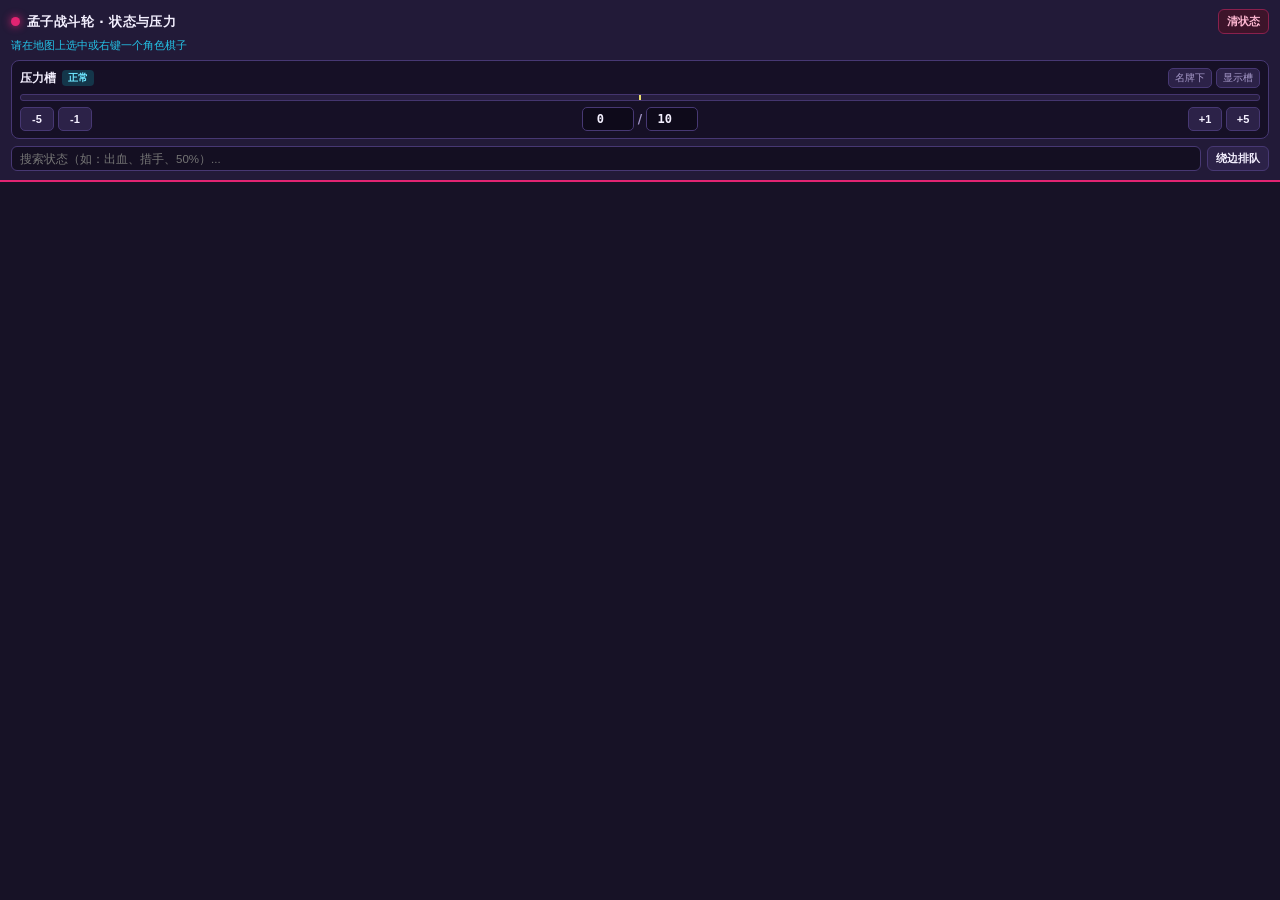
==== index.html @ 3b41bb31 "Add files via upload" ====
<!DOCTYPE html>
<html lang="zh-CN">
<head>
  <meta charset="UTF-8" />
  <meta name="viewport" content="width=device-width, initial-scale=1.0" />
  <title>孟子的战斗轮状态标</title>
  <link rel="stylesheet" href="./style.css" />
</head>
<body>
  <header class="topbar">
    <div class="title-row">
      <span class="badge-dot"></span>
      <h1>孟子战斗轮 · 状态与压力</h1>
      <button id="btn-clear" class="btn-danger" title="清空当前选中棋子的全部状态标">清状态</button>
    </div>
    <div id="target-info" class="target-info">请在地图上选中或右键一个角色棋子</div>

    <!-- 动态压力槽控制面板 -->
    <section class="stress-box">
      <div class="stress-head">
        <span class="stress-title">压力槽</span>
        <span id="stress-stage" class="stress-stage">正常</span>
        <div class="stress-toggles">
          <button id="btn-stress-pos" class="btn-mini" title="切换压力槽垂直位置">名牌下</button>
          <button id="btn-stress-vis" class="btn-mini" title="显示或隐藏棋子下方压力槽">显示槽</button>
        </div>
      </div>
      <div class="stress-bar-preview">
        <div id="stress-fill-preview" class="stress-fill-preview"></div>
        <div class="stress-mid-tick" title="50% 临界点"></div>
      </div>
      <div class="stress-controls">
        <button class="btn-step" data-delta="-5">-5</button>
        <button class="btn-step" data-delta="-1">-1</button>
        <div class="stress-inputs">
          <input id="stress-cur" type="number" min="0" max="999" value="0" title="当前压力值" />
          <span class="slash">/</span>
          <input id="stress-max" type="number" min="1" max="999" value="10" title="压力上限" />
        </div>
        <button class="btn-step" data-delta="1">+1</button>
        <button class="btn-step" data-delta="5">+5</button>
      </div>
    </section>

    <div class="controls-row">
      <input id="search-input" type="text" placeholder="搜索状态（如：出血、措手、50%）..." />
      <button id="btn-layout" class="btn-mode" title="切换图标排队方式">绕边排队</button>
    </div>
  </header>

  <main id="status-container" class="status-container"></main>

  <script type="module" src="./app.js"></script>
</body>
</html>
---- style.css ----
* {
  box-sizing: border-box;
  margin: 0;
  padding: 0;
}

:root {
  --bg: #171226;
  --panel: #221a38;
  --card: #2c2248;
  --card-hover: #382b5c;
  --border: #473873;
  --accent: #e22472;
  --cyan: #24c4e8;
  --gold: #f5b40f;
  --red: #f2142c;
  --text: #f4f0ff;
  --muted: #a699c9;
}

body {
  background: var(--bg);
  color: var(--text);
  font-family: "Microsoft YaHei", "PingFang SC", system-ui, sans-serif;
  font-size: 12px;
  height: 100vh;
  display: flex;
  flex-direction: column;
  overflow: hidden;
  user-select: none;
}

.topbar {
  background: var(--panel);
  border-bottom: 2px solid var(--accent);
  padding: 9px 11px 9px;
  flex-shrink: 0;
}

.title-row {
  display: flex;
  align-items: center;
  gap: 7px;
}

.badge-dot {
  width: 9px;
  height: 9px;
  border-radius: 50%;
  background: var(--accent);
  box-shadow: 0 0 8px var(--accent);
  flex-shrink: 0;
}

.title-row h1 {
  font-size: 13px;
  font-weight: 700;
  letter-spacing: 0.4px;
  flex: 1;
}

.target-info {
  margin-top: 4px;
  font-size: 11px;
  color: var(--cyan);
  white-space: nowrap;
  overflow: hidden;
  text-overflow: ellipsis;
}

.target-info.empty {
  color: var(--muted);
}

/* 压力槽模块 */
.stress-box {
  margin-top: 7px;
  background: #161026;
  border: 1px solid var(--border);
  border-radius: 8px;
  padding: 7px 8px;
}

.stress-head {
  display: flex;
  align-items: center;
  gap: 6px;
}

.stress-title {
  font-size: 11.5px;
  font-weight: 700;
  color: var(--text);
}

.stress-stage {
  font-size: 10px;
  font-weight: 700;
  padding: 1px 6px;
  border-radius: 4px;
  background: #14364a;
  color: #6ee7ff;
}

.stress-stage.warn {
  background: #4d3508;
  color: #ffd859;
}

.stress-stage.over {
  background: #540b1d;
  color: #ff6b85;
}

.stress-toggles {
  margin-left: auto;
  display: flex;
  gap: 4px;
}

.btn-mini {
  background: var(--card);
  border: 1px solid var(--border);
  border-radius: 5px;
  color: var(--muted);
  font-size: 10px;
  padding: 2px 6px;
  cursor: pointer;
}

.btn-mini:hover {
  border-color: var(--cyan);
  color: var(--text);
}

.btn-mini.on {
  background: #1a3b52;
  border-color: var(--cyan);
  color: #b5f3ff;
}

.stress-bar-preview {
  position: relative;
  height: 7px;
  background: #271e3f;
  border-radius: 3px;
  margin: 6px 0;
  overflow: hidden;
  border: 1px solid #44356e;
}

.stress-fill-preview {
  height: 100%;
  width: 0%;
  background: var(--cyan);
  transition: width 0.12s ease, background 0.12s ease;
}

.stress-mid-tick {
  position: absolute;
  left: 50%;
  top: 0;
  bottom: 0;
  width: 2px;
  background: #fff275;
  transform: translateX(-1px);
  opacity: 0.9;
}

.stress-controls {
  display: flex;
  align-items: center;
  gap: 4px;
}

.btn-step {
  flex: 0 0 34px;
  height: 24px;
  background: var(--card);
  border: 1px solid var(--border);
  border-radius: 5px;
  color: var(--text);
  font-size: 11px;
  font-weight: 700;
  cursor: pointer;
}

.btn-step:hover {
  background: var(--card-hover);
  border-color: var(--cyan);
}

.btn-step:active {
  transform: scale(0.95);
}

.btn-step:disabled,
.btn-mini:disabled,
.stress-inputs input:disabled {
  opacity: 0.4;
  cursor: not-allowed;
}

.stress-inputs {
  flex: 1;
  display: flex;
  align-items: center;
  justify-content: center;
  gap: 4px;
}

.stress-inputs input {
  width: 52px;
  height: 24px;
  background: #0e0a1a;
  border: 1px solid var(--border);
  border-radius: 5px;
  color: var(--text);
  text-align: center;
  font-family: Consolas, monospace;
  font-size: 12px;
  font-weight: 700;
  outline: none;
}

.stress-inputs input:focus {
  border-color: var(--cyan);
}

.stress-inputs .slash {
  color: var(--muted);
  font-weight: 700;
}

.controls-row {
  margin-top: 7px;
  display: flex;
  gap: 6px;
}

#search-input {
  flex: 1;
  background: #140f22;
  border: 1px solid var(--border);
  border-radius: 6px;
  color: var(--text);
  padding: 5px 8px;
  font-size: 11.5px;
  outline: none;
}

#search-input:focus {
  border-color: var(--cyan);
}

.btn-mode,
.btn-danger {
  border: 1px solid var(--border);
  border-radius: 6px;
  padding: 4px 8px;
  font-size: 11px;
  font-weight: 600;
  cursor: pointer;
  color: var(--text);
  background: var(--card);
  white-space: nowrap;
}

.btn-mode:hover {
  border-color: var(--cyan);
  color: var(--cyan);
}

.btn-danger {
  background: #3d142a;
  border-color: #8a204d;
  color: #ffb8d2;
}

.btn-danger:hover {
  background: var(--accent);
  border-color: #ff6ca5;
  color: #fff;
}

.btn-danger:disabled {
  opacity: 0.4;
  cursor: not-allowed;
}

.status-container {
  flex: 1;
  overflow-y: auto;
  padding: 8px 10px 14px;
}

.status-container::-webkit-scrollbar {
  width: 6px;
}
.status-container::-webkit-scrollbar-thumb {
  background: var(--border);
  border-radius: 3px;
}

.group-block {
  margin-bottom: 10px;
}

.group-title {
  font-size: 11px;
  font-weight: 700;
  color: var(--muted);
  margin: 2px 0 6px 2px;
  display: flex;
  align-items: center;
  gap: 6px;
}

.group-title::after {
  content: "";
  flex: 1;
  height: 1px;
  background: #332752;
}

.grid {
  display: grid;
  grid-template-columns: repeat(4, 1fr);
  gap: 6px;
}

.status-btn {
  position: relative;
  display: flex;
  flex-direction: column;
  align-items: center;
  justify-content: center;
  gap: 4px;
  padding: 6px 3px 5px;
  background: var(--card);
  border: 1.5px solid transparent;
  border-radius: 8px;
  color: var(--text);
  cursor: pointer;
  transition: transform 0.08s ease, background 0.12s ease, border-color 0.12s ease;
}

.status-btn:hover {
  background: var(--card-hover);
  border-color: var(--border);
}

.status-btn:active {
  transform: scale(0.95);
}

.status-btn.active {
  background: #421738;
  border-color: var(--accent);
  box-shadow: 0 0 0 1px rgba(226, 36, 114, 0.35) inset;
}

.status-btn.active::after {
  content: "✓";
  position: absolute;
  top: 2px;
  right: 4px;
  font-size: 10px;
  font-weight: 900;
  color: #ff7ab0;
}

.status-btn img {
  width: 40px;
  height: 40px;
  image-rendering: pixelated;
  pointer-events: none;
}

.status-btn span {
  font-size: 10.5px;
  line-height: 1.1;
  text-align: center;
}
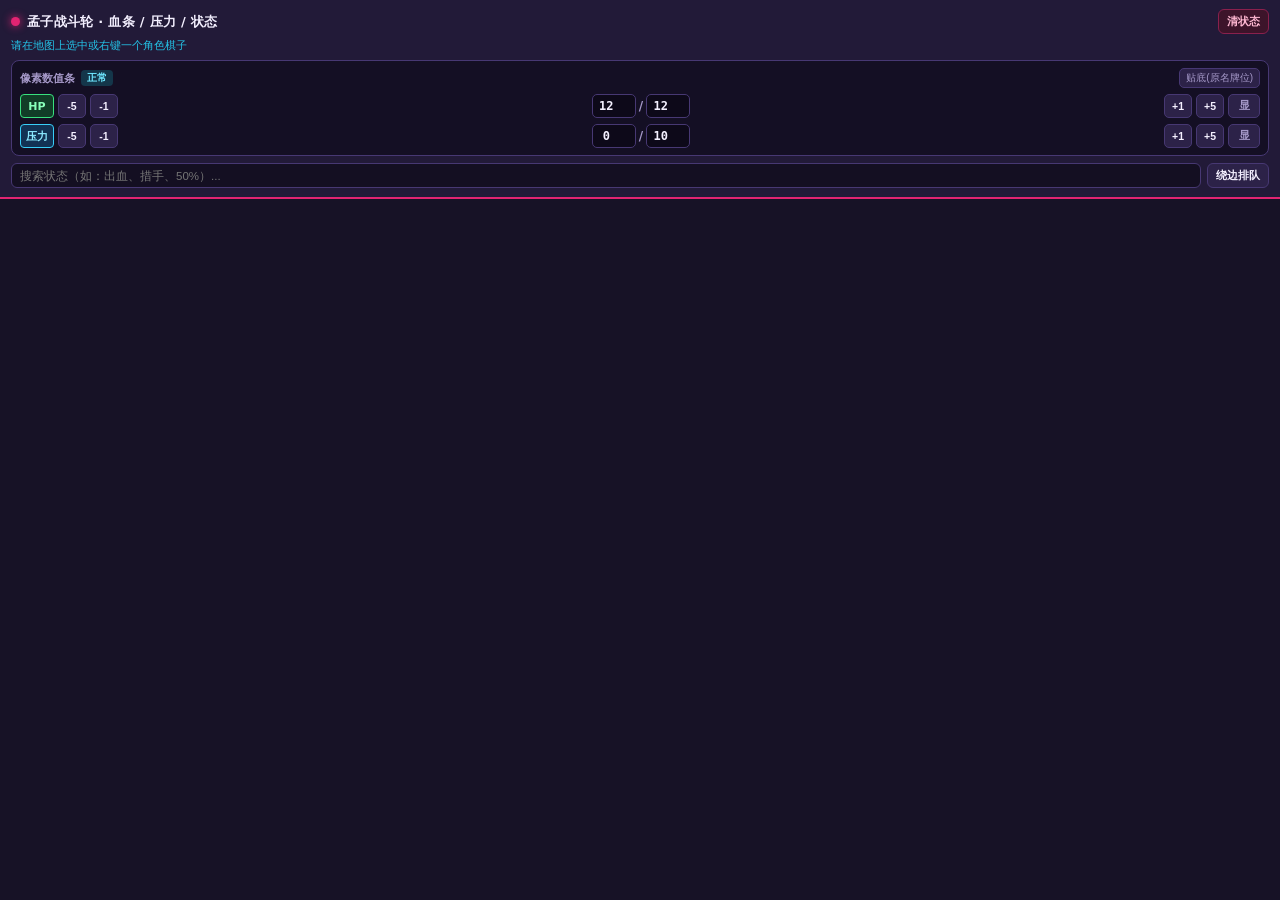
==== commit 156684ab: "Add files via upload" ====
--- a/index.html
+++ b/index.html
@@ -3,42 +3,54 @@
 <head>
   <meta charset="UTF-8" />
   <meta name="viewport" content="width=device-width, initial-scale=1.0" />
-  <title>孟子的战斗轮状态标</title>
+  <title>孟子的战斗轮 · 状态与数值槽</title>
   <link rel="stylesheet" href="./style.css" />
 </head>
 <body>
   <header class="topbar">
     <div class="title-row">
       <span class="badge-dot"></span>
-      <h1>孟子战斗轮 · 状态与压力</h1>
+      <h1>孟子战斗轮 · 血条 / 压力 / 状态</h1>
       <button id="btn-clear" class="btn-danger" title="清空当前选中棋子的全部状态标">清状态</button>
     </div>
     <div id="target-info" class="target-info">请在地图上选中或右键一个角色棋子</div>
 
-    <!-- 动态压力槽控制面板 -->
-    <section class="stress-box">
-      <div class="stress-head">
-        <span class="stress-title">压力槽</span>
+    <!-- 像素双条控制区（HP + 压力） -->
+    <section class="bars-box">
+      <div class="bars-head">
+        <span class="bars-title">像素数值条</span>
         <span id="stress-stage" class="stress-stage">正常</span>
-        <div class="stress-toggles">
-          <button id="btn-stress-pos" class="btn-mini" title="切换压力槽垂直位置">名牌下</button>
-          <button id="btn-stress-vis" class="btn-mini" title="显示或隐藏棋子下方压力槽">显示槽</button>
+        <button id="btn-bar-pos" class="btn-mini" title="切换血条/压力槽高度">贴底(原名牌位)</button>
+      </div>
+
+      <!-- HP 血条行 -->
+      <div class="bar-row">
+        <span class="bar-tag hp">HP</span>
+        <button class="btn-step" data-bar="hp" data-delta="-5">-5</button>
+        <button class="btn-step" data-bar="hp" data-delta="-1">-1</button>
+        <div class="num-inputs">
+          <input id="hp-cur" type="number" min="0" max="999" value="12" title="当前HP" />
+          <span class="slash">/</span>
+          <input id="hp-max" type="number" min="1" max="999" value="12" title="HP上限" />
         </div>
+        <button class="btn-step" data-bar="hp" data-delta="1">+1</button>
+        <button class="btn-step" data-bar="hp" data-delta="5">+5</button>
+        <button id="btn-hp-vis" class="btn-eye" title="显示或隐藏HP血条">显</button>
       </div>
-      <div class="stress-bar-preview">
-        <div id="stress-fill-preview" class="stress-fill-preview"></div>
-        <div class="stress-mid-tick" title="50% 临界点"></div>
-      </div>
-      <div class="stress-controls">
-        <button class="btn-step" data-delta="-5">-5</button>
-        <button class="btn-step" data-delta="-1">-1</button>
-        <div class="stress-inputs">
-          <input id="stress-cur" type="number" min="0" max="999" value="0" title="当前压力值" />
+
+      <!-- 压力槽行 -->
+      <div class="bar-row">
+        <span class="bar-tag st">压力</span>
+        <button class="btn-step" data-bar="stress" data-delta="-5">-5</button>
+        <button class="btn-step" data-bar="stress" data-delta="-1">-1</button>
+        <div class="num-inputs">
+          <input id="st-cur" type="number" min="0" max="999" value="0" title="当前压力" />
           <span class="slash">/</span>
-          <input id="stress-max" type="number" min="1" max="999" value="10" title="压力上限" />
+          <input id="st-max" type="number" min="1" max="999" value="10" title="压力上限" />
         </div>
-        <button class="btn-step" data-delta="1">+1</button>
-        <button class="btn-step" data-delta="5">+5</button>
+        <button class="btn-step" data-bar="stress" data-delta="1">+1</button>
+        <button class="btn-step" data-bar="stress" data-delta="5">+5</button>
+        <button id="btn-st-vis" class="btn-eye" title="显示或隐藏压力槽">显</button>
       </div>
     </section>
 
--- a/style.css
+++ b/style.css
@@ -12,8 +12,7 @@
   --border: #473873;
   --accent: #e22472;
   --cyan: #24c4e8;
-  --gold: #f5b40f;
-  --red: #f2142c;
+  --green: #38e07e;
   --text: #f4f0ff;
   --muted: #a699c9;
 }
@@ -55,7 +54,7 @@
 .title-row h1 {
   font-size: 13px;
   font-weight: 700;
-  letter-spacing: 0.4px;
+  letter-spacing: 0.3px;
   flex: 1;
 }
 
@@ -72,25 +71,27 @@
   color: var(--muted);
 }
 
-/* 压力槽模块 */
-.stress-box {
+.bars-box {
   margin-top: 7px;
-  background: #161026;
+  background: #140f24;
   border: 1px solid var(--border);
   border-radius: 8px;
   padding: 7px 8px;
-}
-
-.stress-head {
-  display: flex;
-  align-items: center;
-  gap: 6px;
-}
-
-.stress-title {
-  font-size: 11.5px;
-  font-weight: 700;
-  color: var(--text);
+  display: flex;
+  flex-direction: column;
+  gap: 6px;
+}
+
+.bars-head {
+  display: flex;
+  align-items: center;
+  gap: 6px;
+}
+
+.bars-title {
+  font-size: 11px;
+  font-weight: 700;
+  color: var(--muted);
 }
 
 .stress-stage {
@@ -112,13 +113,8 @@
   color: #ff6b85;
 }
 
-.stress-toggles {
+.btn-mini {
   margin-left: auto;
-  display: flex;
-  gap: 4px;
-}
-
-.btn-mini {
   background: var(--card);
   border: 1px solid var(--border);
   border-radius: 5px;
@@ -133,54 +129,43 @@
   color: var(--text);
 }
 
-.btn-mini.on {
-  background: #1a3b52;
-  border-color: var(--cyan);
-  color: #b5f3ff;
-}
-
-.stress-bar-preview {
-  position: relative;
-  height: 7px;
-  background: #271e3f;
-  border-radius: 3px;
-  margin: 6px 0;
-  overflow: hidden;
-  border: 1px solid #44356e;
-}
-
-.stress-fill-preview {
-  height: 100%;
-  width: 0%;
-  background: var(--cyan);
-  transition: width 0.12s ease, background 0.12s ease;
-}
-
-.stress-mid-tick {
-  position: absolute;
-  left: 50%;
-  top: 0;
-  bottom: 0;
-  width: 2px;
-  background: #fff275;
-  transform: translateX(-1px);
-  opacity: 0.9;
-}
-
-.stress-controls {
+.bar-row {
   display: flex;
   align-items: center;
   gap: 4px;
 }
 
+.bar-tag {
+  width: 34px;
+  height: 24px;
+  line-height: 24px;
+  text-align: center;
+  border-radius: 4px;
+  font-size: 11px;
+  font-weight: 800;
+  flex-shrink: 0;
+}
+
+.bar-tag.hp {
+  background: #113d27;
+  border: 1px solid #38e07e;
+  color: #88ffba;
+}
+
+.bar-tag.st {
+  background: #123254;
+  border: 1px solid #38cef8;
+  color: #8ce9ff;
+}
+
 .btn-step {
-  flex: 0 0 34px;
+  flex: 0 0 28px;
   height: 24px;
   background: var(--card);
   border: 1px solid var(--border);
   border-radius: 5px;
   color: var(--text);
-  font-size: 11px;
+  font-size: 10.5px;
   font-weight: 700;
   cursor: pointer;
 }
@@ -194,25 +179,18 @@
   transform: scale(0.95);
 }
 
-.btn-step:disabled,
-.btn-mini:disabled,
-.stress-inputs input:disabled {
-  opacity: 0.4;
-  cursor: not-allowed;
-}
-
-.stress-inputs {
+.num-inputs {
   flex: 1;
   display: flex;
   align-items: center;
   justify-content: center;
-  gap: 4px;
-}
-
-.stress-inputs input {
-  width: 52px;
+  gap: 3px;
+}
+
+.num-inputs input {
+  width: 44px;
   height: 24px;
-  background: #0e0a1a;
+  background: #0d0919;
   border: 1px solid var(--border);
   border-radius: 5px;
   color: var(--text);
@@ -223,13 +201,39 @@
   outline: none;
 }
 
-.stress-inputs input:focus {
-  border-color: var(--cyan);
-}
-
-.stress-inputs .slash {
-  color: var(--muted);
-  font-weight: 700;
+.num-inputs input:focus {
+  border-color: var(--cyan);
+}
+
+.num-inputs .slash {
+  color: var(--muted);
+  font-weight: 700;
+}
+
+.btn-eye {
+  flex: 0 0 32px;
+  height: 24px;
+  background: var(--card);
+  border: 1px solid var(--border);
+  border-radius: 5px;
+  color: var(--muted);
+  font-size: 10.5px;
+  font-weight: 700;
+  cursor: pointer;
+}
+
+.btn-eye.on {
+  background: #183d54;
+  border-color: var(--cyan);
+  color: #c2f5ff;
+}
+
+.btn-step:disabled,
+.btn-eye:disabled,
+.btn-mini:disabled,
+.num-inputs input:disabled {
+  opacity: 0.4;
+  cursor: not-allowed;
 }
 
 .controls-row {
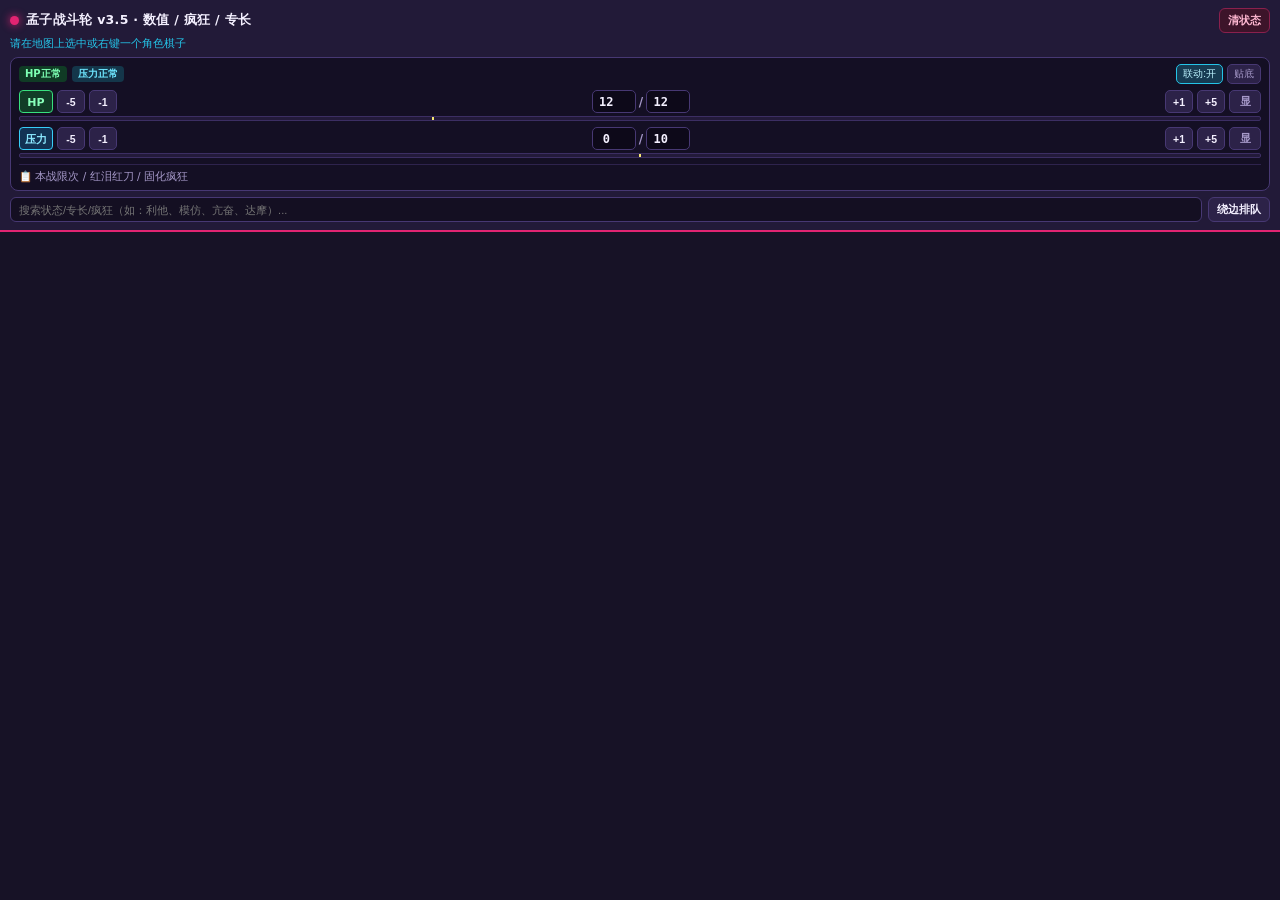
==== commit 44f51bbc: "Add files via upload" ====
--- a/index.html
+++ b/index.html
@@ -3,59 +3,112 @@
 <head>
   <meta charset="UTF-8" />
   <meta name="viewport" content="width=device-width, initial-scale=1.0" />
-  <title>孟子的战斗轮 · 状态与数值槽</title>
+  <title>孟子的战斗轮 v3.5 · 状态与疯狂面板</title>
   <link rel="stylesheet" href="./style.css" />
 </head>
 <body>
   <header class="topbar">
     <div class="title-row">
       <span class="badge-dot"></span>
-      <h1>孟子战斗轮 · 血条 / 压力 / 状态</h1>
-      <button id="btn-clear" class="btn-danger" title="清空当前选中棋子的全部状态标">清状态</button>
+      <h1>孟子战斗轮 v3.5 · 数值 / 疯狂 / 专长</h1>
+      <button id="btn-clear" class="btn-danger" title="清空当前选中棋子的全部状态与疯狂">清状态</button>
     </div>
     <div id="target-info" class="target-info">请在地图上选中或右键一个角色棋子</div>
 
-    <!-- 像素双条控制区（HP + 压力） -->
     <section class="bars-box">
       <div class="bars-head">
-        <span class="bars-title">像素数值条</span>
-        <span id="stress-stage" class="stress-stage">正常</span>
-        <button id="btn-bar-pos" class="btn-mini" title="切换血条/压力槽高度">贴底(原名牌位)</button>
+        <span id="hp-stage" class="stage-pill hp-ok">HP正常</span>
+        <span id="stress-stage" class="stage-pill st-ok">压力正常</span>
+        <div class="head-actions">
+          <button id="btn-auto-link" class="btn-mini on" title="压力≥50%/100%、HP=0、达摩受伤判死、红泪/红刀自动联动">联动:开</button>
+          <button id="btn-bar-pos" class="btn-mini" title="切换血条/压力槽高度">贴底</button>
+        </div>
       </div>
 
-      <!-- HP 血条行 -->
-      <div class="bar-row">
-        <span class="bar-tag hp">HP</span>
-        <button class="btn-step" data-bar="hp" data-delta="-5">-5</button>
-        <button class="btn-step" data-bar="hp" data-delta="-1">-1</button>
-        <div class="num-inputs">
-          <input id="hp-cur" type="number" min="0" max="999" value="12" title="当前HP" />
-          <span class="slash">/</span>
-          <input id="hp-max" type="number" min="1" max="999" value="12" title="HP上限" />
-        </div>
-        <button class="btn-step" data-bar="hp" data-delta="1">+1</button>
-        <button class="btn-step" data-bar="hp" data-delta="5">+5</button>
-        <button id="btn-hp-vis" class="btn-eye" title="显示或隐藏HP血条">显</button>
+      <!-- 达摩克里斯判死快捷提示条 -->
+      <div id="damo-alert" class="damo-alert hidden">
+        <span id="damo-msg">⚔ 达摩克里斯已判死：回合末投 d100（01-05 濒死）</span>
+        <button id="btn-damo-roll" class="btn-damo">🎲 判死d100</button>
       </div>
 
-      <!-- 压力槽行 -->
-      <div class="bar-row">
-        <span class="bar-tag st">压力</span>
-        <button class="btn-step" data-bar="stress" data-delta="-5">-5</button>
-        <button class="btn-step" data-bar="stress" data-delta="-1">-1</button>
-        <div class="num-inputs">
-          <input id="st-cur" type="number" min="0" max="999" value="0" title="当前压力" />
-          <span class="slash">/</span>
-          <input id="st-max" type="number" min="1" max="999" value="10" title="压力上限" />
+      <!-- 压力过载 / 疯狂分支快捷提示条 -->
+      <div id="mad-alert" class="mad-alert hidden">
+        <span id="mad-msg">🌀 压力过载！</span>
+        <div class="mad-actions">
+          <button id="btn-mad-roll" class="btn-mad">🎲 抽疯狂</button>
+          <button id="btn-mad-calm" class="btn-calm hidden" title="精神分析安抚成功：暂时压制疯狂副作用 1 轮">压制1轮</button>
         </div>
-        <button class="btn-step" data-bar="stress" data-delta="1">+1</button>
-        <button class="btn-step" data-bar="stress" data-delta="5">+5</button>
-        <button id="btn-st-vis" class="btn-eye" title="显示或隐藏压力槽">显</button>
       </div>
+
+      <!-- HP 血条行 + 1/3 红泪血线 -->
+      <div class="bar-unit">
+        <div class="bar-row">
+          <span class="bar-tag hp">HP</span>
+          <button class="btn-step" data-bar="hp" data-delta="-5">-5</button>
+          <button class="btn-step" data-bar="hp" data-delta="-1">-1</button>
+          <div class="num-inputs">
+            <input id="hp-cur" type="number" min="0" max="999" value="12" title="当前HP" />
+            <span class="slash">/</span>
+            <input id="hp-max" type="number" min="1" max="999" value="12" title="HP上限" />
+          </div>
+          <button class="btn-step" data-bar="hp" data-delta="1">+1</button>
+          <button class="btn-step" data-bar="hp" data-delta="5">+5</button>
+          <button id="btn-hp-vis" class="btn-eye" title="显示或隐藏HP血条">显</button>
+        </div>
+        <div class="mini-meter" title="黄色刻度线 = 1/3 红泪血线">
+          <div id="hp-meter-fill" class="mini-fill"></div>
+          <div class="mini-tick" style="left: 33.333%;"></div>
+        </div>
+      </div>
+
+      <!-- 压力槽行 + 50% 临界线 -->
+      <div class="bar-unit">
+        <div class="bar-row">
+          <span class="bar-tag st">压力</span>
+          <button class="btn-step" data-bar="stress" data-delta="-5">-5</button>
+          <button class="btn-step" data-bar="stress" data-delta="-1">-1</button>
+          <div class="num-inputs">
+            <input id="st-cur" type="number" min="0" max="999" value="0" title="当前压力" />
+            <span class="slash">/</span>
+            <input id="st-max" type="number" min="1" max="999" value="10" title="压力上限" />
+          </div>
+          <button class="btn-step" data-bar="stress" data-delta="1">+1</button>
+          <button class="btn-step" data-bar="stress" data-delta="5">+5</button>
+          <button id="btn-st-vis" class="btn-eye" title="显示或隐藏压力槽">显</button>
+        </div>
+        <div class="mini-meter" title="黄色刻度线 = 50% 临界点">
+          <div id="st-meter-fill" class="mini-fill"></div>
+          <div class="mini-tick" style="left: 50%;"></div>
+        </div>
+      </div>
+
+      <!-- 可折叠：本战限次资源 + 被动联动 + 固化疯狂锁定 -->
+      <details class="tracker-drawer">
+        <summary>
+          <span>📋 本战限次 / 红泪红刀 / 固化疯狂</span>
+          <span id="tracker-summary" class="tracker-summary"></span>
+        </summary>
+        <div class="tracker-body">
+          <div class="tracker-section">
+            <span class="tracker-label">被动联动 &amp; 固化疯狂预设</span>
+            <div class="chip-wrap" id="passive-chips"></div>
+            <div class="fixed-mad-row">
+              <span>固化疯狂锁定：</span>
+              <select id="fixed-mad-select">
+                <option value="">无（过载时随机抽表）</option>
+              </select>
+            </div>
+          </div>
+          <div class="tracker-section">
+            <span class="tracker-label">每战限1次（点亮=已用）</span>
+            <div class="chip-wrap" id="once-chips"></div>
+          </div>
+        </div>
+      </details>
     </section>
 
     <div class="controls-row">
-      <input id="search-input" type="text" placeholder="搜索状态（如：出血、措手、50%）..." />
+      <input id="search-input" type="text" placeholder="搜索状态/专长/疯狂（如：利他、模仿、亢奋、达摩）..." />
       <button id="btn-layout" class="btn-mode" title="切换图标排队方式">绕边排队</button>
     </div>
   </header>
--- a/style.css
+++ b/style.css
@@ -12,7 +12,6 @@
   --border: #473873;
   --accent: #e22472;
   --cyan: #24c4e8;
-  --green: #38e07e;
   --text: #f4f0ff;
   --muted: #a699c9;
 }
@@ -29,10 +28,14 @@
   user-select: none;
 }
 
+.hidden {
+  display: none !important;
+}
+
 .topbar {
   background: var(--panel);
   border-bottom: 2px solid var(--accent);
-  padding: 9px 11px 9px;
+  padding: 8px 10px 8px;
   flex-shrink: 0;
 }
 
@@ -52,14 +55,14 @@
 }
 
 .title-row h1 {
-  font-size: 13px;
+  font-size: 12.5px;
   font-weight: 700;
   letter-spacing: 0.3px;
   flex: 1;
 }
 
 .target-info {
-  margin-top: 4px;
+  margin-top: 3px;
   font-size: 11px;
   color: var(--cyan);
   white-space: nowrap;
@@ -72,11 +75,11 @@
 }
 
 .bars-box {
-  margin-top: 7px;
+  margin-top: 6px;
   background: #140f24;
   border: 1px solid var(--border);
   border-radius: 8px;
-  padding: 7px 8px;
+  padding: 6px 8px;
   display: flex;
   flex-direction: column;
   gap: 6px;
@@ -85,36 +88,33 @@
 .bars-head {
   display: flex;
   align-items: center;
-  gap: 6px;
-}
-
-.bars-title {
-  font-size: 11px;
-  font-weight: 700;
-  color: var(--muted);
-}
-
-.stress-stage {
+  gap: 5px;
+}
+
+.stage-pill {
   font-size: 10px;
   font-weight: 700;
   padding: 1px 6px;
   border-radius: 4px;
-  background: #14364a;
-  color: #6ee7ff;
-}
-
-.stress-stage.warn {
-  background: #4d3508;
-  color: #ffd859;
-}
-
-.stress-stage.over {
-  background: #540b1d;
-  color: #ff6b85;
+  white-space: nowrap;
+}
+
+.stage-pill.hp-ok   { background: #103b25; color: #7dffb3; }
+.stage-pill.hp-mid  { background: #4a3309; color: #ffd966; }
+.stage-pill.hp-low  { background: #591122; color: #ff7a92; }
+.stage-pill.hp-dead { background: #6b0818; color: #ffe36e; border: 1px solid #ff3859; }
+
+.stage-pill.st-ok   { background: #14364a; color: #6ee7ff; }
+.stage-pill.st-warn { background: #4d3508; color: #ffd859; }
+.stage-pill.st-over { background: #540b1d; color: #ff6b85; }
+
+.head-actions {
+  margin-left: auto;
+  display: flex;
+  gap: 4px;
 }
 
 .btn-mini {
-  margin-left: auto;
   background: var(--card);
   border: 1px solid var(--border);
   border-radius: 5px;
@@ -122,11 +122,113 @@
   font-size: 10px;
   padding: 2px 6px;
   cursor: pointer;
+  white-space: nowrap;
 }
 
 .btn-mini:hover {
   border-color: var(--cyan);
   color: var(--text);
+}
+
+.btn-mini.on {
+  background: #173b52;
+  border-color: var(--cyan);
+  color: #bdf4ff;
+}
+
+.damo-alert {
+  display: flex;
+  align-items: center;
+  gap: 6px;
+  background: #3d0b1a;
+  border: 1px solid #ff2e55;
+  border-radius: 6px;
+  padding: 4px 7px;
+  font-size: 10.5px;
+  color: #ffd0d9;
+}
+
+.damo-alert span,
+.mad-alert span {
+  flex: 1;
+  line-height: 1.25;
+}
+
+.btn-damo {
+  background: #e6193c;
+  border: 1px solid #ff94a8;
+  border-radius: 5px;
+  color: #fff;
+  font-size: 10.5px;
+  font-weight: 700;
+  padding: 3px 7px;
+  cursor: pointer;
+  white-space: nowrap;
+}
+
+.btn-damo:hover {
+  background: #ff294d;
+}
+
+.mad-alert {
+  display: flex;
+  align-items: center;
+  gap: 6px;
+  background: #2c1045;
+  border: 1px solid #d946ef;
+  border-radius: 6px;
+  padding: 4px 7px;
+  font-size: 10.5px;
+  color: #f3d0ff;
+}
+
+.mad-alert.calmed {
+  background: #112d3d;
+  border-color: #38d9ff;
+  color: #c2f5ff;
+}
+
+.mad-actions {
+  display: flex;
+  gap: 4px;
+  flex-shrink: 0;
+}
+
+.btn-mad,
+.btn-calm {
+  border-radius: 5px;
+  font-size: 10px;
+  font-weight: 700;
+  padding: 3px 6px;
+  cursor: pointer;
+  white-space: nowrap;
+}
+
+.btn-mad {
+  background: #8c20b8;
+  border: 1px solid #eb9cff;
+  color: #fff;
+}
+
+.btn-mad:hover {
+  background: #a82cd6;
+}
+
+.btn-calm {
+  background: #1b3852;
+  border: 1px solid #38cef8;
+  color: #b8f2ff;
+}
+
+.btn-calm.on {
+  background: #0f7694;
+  color: #fff;
+}
+
+.bar-unit {
+  display: flex;
+  flex-direction: column;
+  gap: 3px;
 }
 
 .bar-row {
@@ -137,8 +239,8 @@
 
 .bar-tag {
   width: 34px;
-  height: 24px;
-  line-height: 24px;
+  height: 23px;
+  line-height: 23px;
   text-align: center;
   border-radius: 4px;
   font-size: 11px;
@@ -160,7 +262,7 @@
 
 .btn-step {
   flex: 0 0 28px;
-  height: 24px;
+  height: 23px;
   background: var(--card);
   border: 1px solid var(--border);
   border-radius: 5px;
@@ -189,7 +291,7 @@
 
 .num-inputs input {
   width: 44px;
-  height: 24px;
+  height: 23px;
   background: #0d0919;
   border: 1px solid var(--border);
   border-radius: 5px;
@@ -212,7 +314,7 @@
 
 .btn-eye {
   flex: 0 0 32px;
-  height: 24px;
+  height: 23px;
   background: var(--card);
   border: 1px solid var(--border);
   border-radius: 5px;
@@ -228,16 +330,145 @@
   color: #c2f5ff;
 }
 
+.mini-meter {
+  position: relative;
+  height: 5px;
+  background: #231a3a;
+  border-radius: 2px;
+  overflow: hidden;
+  border: 1px solid #3c2e63;
+}
+
+.mini-fill {
+  height: 100%;
+  width: 0%;
+  transition: width 0.12s ease, background 0.12s ease;
+}
+
+.mini-tick {
+  position: absolute;
+  top: 0;
+  bottom: 0;
+  width: 2px;
+  background: #fff275;
+  transform: translateX(-1px);
+  opacity: 0.95;
+}
+
+.tracker-drawer {
+  border-top: 1px solid #2e234d;
+  padding-top: 5px;
+}
+
+.tracker-drawer summary {
+  font-size: 10.5px;
+  color: var(--muted);
+  cursor: pointer;
+  display: flex;
+  align-items: center;
+  justify-content: space-between;
+  list-style: none;
+}
+
+.tracker-drawer summary::-webkit-details-marker {
+  display: none;
+}
+
+.tracker-drawer summary:hover {
+  color: var(--text);
+}
+
+.tracker-summary {
+  font-size: 10px;
+  color: #ffd859;
+}
+
+.tracker-body {
+  margin-top: 6px;
+  display: flex;
+  flex-direction: column;
+  gap: 6px;
+}
+
+.tracker-section {
+  display: flex;
+  flex-direction: column;
+  gap: 4px;
+}
+
+.tracker-label {
+  font-size: 10px;
+  color: #8f80b8;
+}
+
+.fixed-mad-row {
+  display: flex;
+  align-items: center;
+  gap: 6px;
+  font-size: 10px;
+  color: #c7bce6;
+}
+
+.fixed-mad-row select {
+  flex: 1;
+  background: #0d0919;
+  border: 1px solid var(--border);
+  border-radius: 4px;
+  color: var(--text);
+  font-size: 10.5px;
+  padding: 2px 5px;
+  outline: none;
+}
+
+.chip-wrap {
+  display: flex;
+  flex-wrap: wrap;
+  gap: 4px;
+}
+
+.chip {
+  font-size: 10px;
+  padding: 2px 6px;
+  border-radius: 4px;
+  background: #241b3d;
+  border: 1px solid #44356e;
+  color: #c7bce6;
+  cursor: pointer;
+}
+
+.chip:hover {
+  border-color: var(--cyan);
+}
+
+.chip.on {
+  background: #471432;
+  border-color: #ff4785;
+  color: #ffd6e6;
+}
+
+.chip.passive.on {
+  background: #4d121f;
+  border-color: #ff3859;
+  color: #ffe28a;
+}
+
+.chip.used.on {
+  text-decoration: line-through;
+  opacity: 0.72;
+}
+
 .btn-step:disabled,
 .btn-eye:disabled,
 .btn-mini:disabled,
+.chip:disabled,
+.fixed-mad-row select:disabled,
 .num-inputs input:disabled {
   opacity: 0.4;
   cursor: not-allowed;
 }
 
 .controls-row {
-  margin-top: 7px;
+  margin-top: 6px;
   display: flex;
   gap: 6px;
 }
@@ -249,7 +480,7 @@
   border-radius: 6px;
   color: var(--text);
   padding: 5px 8px;
-  font-size: 11.5px;
+  font-size: 11px;
   outline: none;
 }
 
@@ -325,6 +556,14 @@
   flex: 1;
   height: 1px;
   background: #332752;
+}
+
+.group-block.madness-group .group-title {
+  color: #e28aff;
+}
+
+.group-block.madness-group .group-title::after {
+  background: #5b2278;
 }
 
 .grid {
@@ -364,6 +603,17 @@
   box-shadow: 0 0 0 1px rgba(226, 36, 114, 0.35) inset;
 }
 
+.status-btn.mad-btn {
+  background: #24133d;
+  border-color: #46236e;
+}
+
+.status-btn.mad-btn.active {
+  background: #441259;
+  border-color: #e848ff;
+  box-shadow: 0 0 0 1px rgba(232, 72, 255, 0.4) inset;
+}
+
 .status-btn.active::after {
   content: "✓";
   position: absolute;
@@ -375,14 +625,14 @@
 }
 
 .status-btn img {
-  width: 40px;
-  height: 40px;
+  width: 38px;
+  height: 38px;
   image-rendering: pixelated;
   pointer-events: none;
 }
 
 .status-btn span {
-  font-size: 10.5px;
+  font-size: 10px;
   line-height: 1.1;
   text-align: center;
 }
